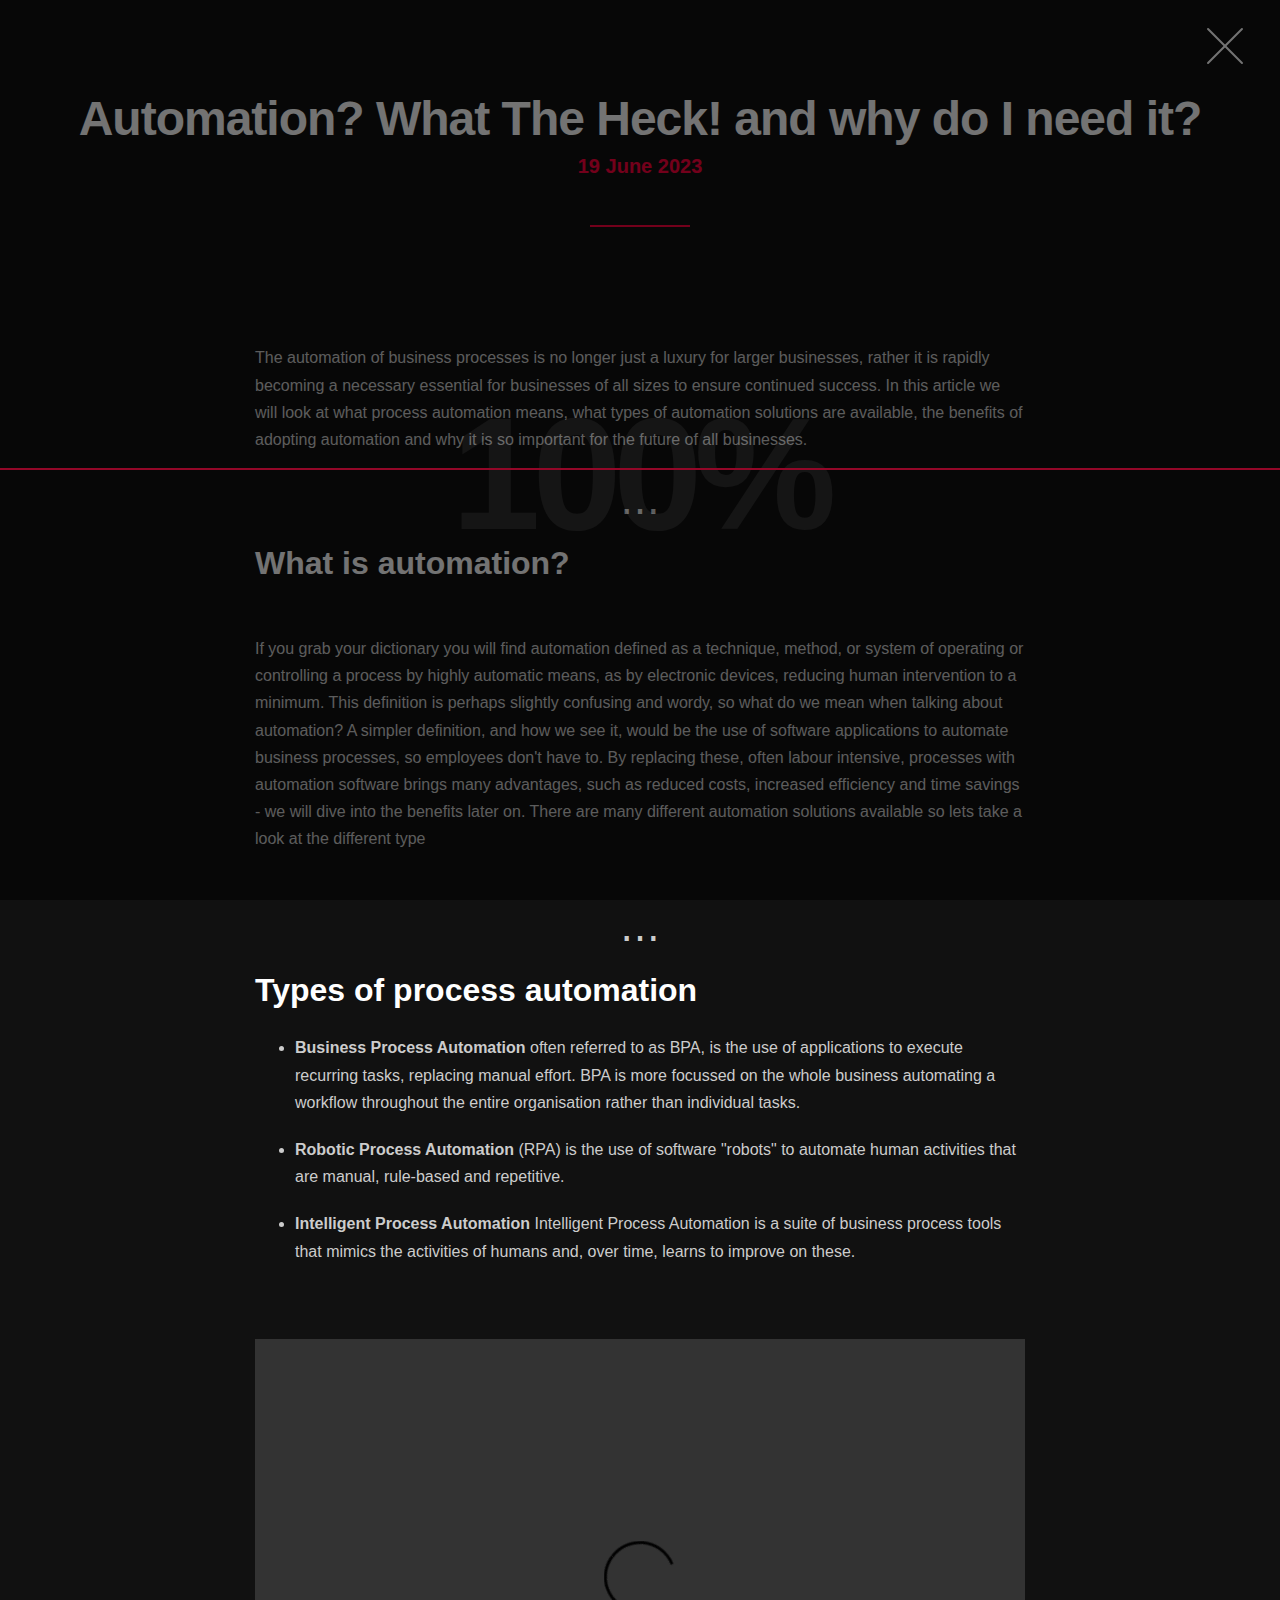
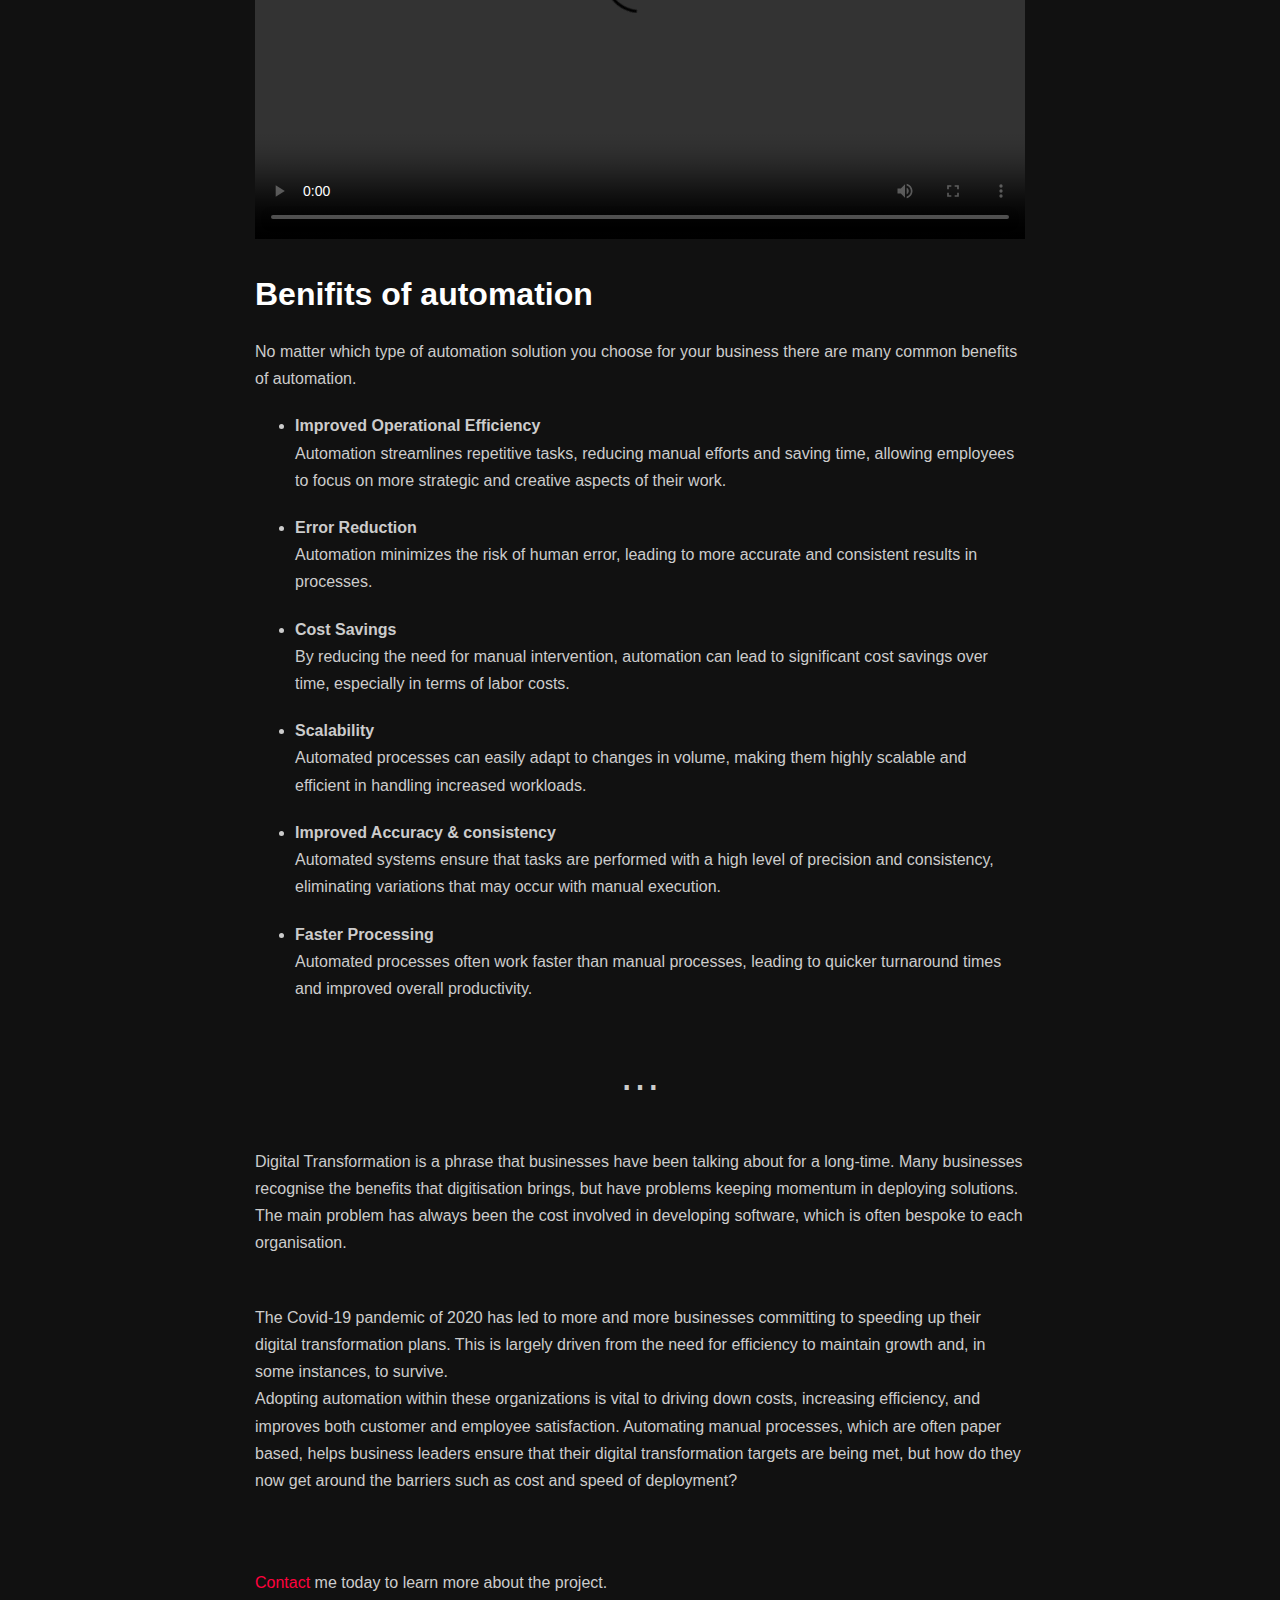
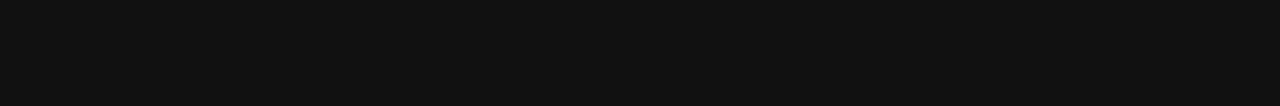
==== blog_auto_compare.html @ 519175c0 "update titles of blogs" ====
<!DOCTYPE html>
<html lang="zxx">

<head>
    <meta charset="utf-8" />
    <title>Jordis - Responsive Bootstrap 4 Personal Website Template</title>
    <meta content="width=device-width, initial-scale=1.0" name="viewport" />
    <meta content="" name="description" />
    <meta content="" name="keywords" />
    <meta content="" name="author" />
    <!--[if lt IE 9]>
            <script src="js/html5shiv.js"></script>
        <![endif]-->
    <!-- CSS Files
    ================================================== -->
    <link href="css/bootstrap.min.css" rel="stylesheet" type="text/css" />
    <link href="css/jpreloader.css" rel="stylesheet" type="text/css">
    <link href="css/animate.css" rel="stylesheet" type="text/css" />
    <link href="css/owl.carousel.css" rel="stylesheet" type="text/css" />
    <link href="css/owl.theme.css" rel="stylesheet" type="text/css" />
    <link href="css/owl.transitions.css" rel="stylesheet" type="text/css" />
    <link href="css/magnific-popup.css" rel="stylesheet" type="text/css" />
    <link href="css/jquery.countdown.css" rel="stylesheet" type="text/css" />
    <link href="css/style.css" rel="stylesheet" type="text/css" />
    <!-- color scheme -->
    <link id="colors" href="css/colors/scheme-01.css" rel="stylesheet" type="text/css" />
    <link href="css/coloring.css" rel="stylesheet" type="text/css" />
</head>

<body>
    <div id="wrapper">
        <a href="javascript:history.back()" id="btn-exit" class="clicked">
            <span class="line-1"></span>
            <span class="line-2"></span>
        </a>
        <div class="transition"></div>        
        
        <!-- content begin -->
        <div class="no-bottom no-top dark">
            <div id="top"></div>
            <!-- section begin -->
            <!-- section begin -->
            <section id="section-main" class="dark">
                <div class="container">
                    <div class="row">
                        <div class="col-lg-12">
                            <h2 class="title date">Automation? What The Heck! and why do I need it?<span> 19 June 2023</span></h2>
                            <div class="title-underline"></div>
                        </div>
                    </div>

                    <div class="row">
                        <div class="col-md-8 offset-md-2">
                            <div class="blog-read">

                                <img alt="" src="images/news/business_work_1.jpg" class="img-rounded img-fullwidth">

                                <div class="post-text">
                                    <p>The automation of business processes is no longer just a luxury for larger businesses, rather it is rapidly becoming a necessary essential 
                                        for businesses of all sizes to ensure continued success.

                                        In this article we will look at what process automation means, what types of automation solutions are available, the benefits of adopting 
                                        automation and why it is so important for the future of all businesses.</p>

                                    <!-- Dotted Divider-->
                                    <p style="display:flex; justify-content:center; font-size:40px; padding-top:24px; padding-bottom:24p"><span >&#8943;</span></p>

                                    <h3>What is automation?</h3>
                                    <br>
                                    <p>If you grab your dictionary you will find automation defined as a technique, method, or system of operating or controlling a process by highly 
                                        automatic means, as by electronic devices, reducing human intervention to a minimum. This definition is perhaps slightly confusing and wordy, 
                                        so what do we mean when talking about automation? A simpler definition, and how we see it, would be the use of software applications to automate 
                                        business processes, so employees don't have to.

                                        By replacing these, often labour intensive, processes with automation software brings many advantages, such as reduced costs, increased 
                                        efficiency and time savings - we will dive into the benefits later on.
                                        
                                        There are many different automation solutions available so lets take a look at the different type</p>

                                    <img alt="" src="images/news/office desk.jpg" class="img-rounded img-fullwidth">

                                    <!-- Dotted Divider-->
                                    <p style="display:flex; justify-content:center; font-size:40px; padding-top:24px; padding-bottom:24p"><span >&#8943;</span></p>

                                    <h3>Types of process automation</h3>
                                    <ul>
                                        <li>
                                            <p><b>Business Process Automation</b> often referred to as BPA, is the use of applications to execute recurring tasks, replacing manual effort. 
                                            BPA is more focussed on the whole business automating a workflow throughout the entire organisation rather than individual tasks.</p>
                                        </li>
                                        <li>
                                            <p><b>Robotic Process Automation</b> (RPA) is the use of software "robots" to automate human activities that are manual, 
                                                rule-based and repetitive.</p>
                                        </li>
                                        <li>
                                            <p><b>Intelligent Process Automation</b> Intelligent Process Automation is a suite of business process tools that mimics the activities of humans 
                                                and, over time, learns to improve on these.</p>
                                        </li>
                                    </ul>
                                    <br><br>
                                    <video width="500px" height="500px" controls="controls">
                                        <source src="images/videos/men_on_screens.mp4" type="video/mp4">
                                    </video>
                                    <br><br>
                                    <h3>Benifits of automation</h3>

                                    <p>No matter which type of automation solution you choose for your business there are many common benefits of automation.</p>
                                    <ul>
                                        <li><p><b>Improved Operational Efficiency</b><br>Automation streamlines repetitive tasks, reducing manual efforts and saving time, allowing employees to focus on more strategic and creative aspects of their work.</p></li>
                                        <li><p><b>Error Reduction</b><br>Automation minimizes the risk of human error, leading to more accurate and consistent results in processes.</p></li>
                                        <li><p><b>Cost Savings</b><br>By reducing the need for manual intervention, automation can lead to significant cost savings over time, especially in terms of labor costs.</p></li>
                                        <li><p><b>Scalability</b><br>Automated processes can easily adapt to changes in volume, making them highly scalable and efficient in handling increased workloads.</p></li>
                                        <li><p><b>Improved Accuracy & consistency</b><br>Automated systems ensure that tasks are performed with a high level of precision and consistency, eliminating variations that may occur with manual execution.</p></li>
                                        <li><p><b>Faster Processing</b><br> Automated processes often work faster than manual processes, leading to quicker turnaround times and improved overall productivity.</p></li>
                                    </ul>
                                    <br>
                                    <!-- Dotted Divider-->
                                    <p style="display:flex; justify-content:center; font-size:40px; padding-top:24px; padding-bottom:24p"><span >&#8943;</span></p>
                                    <br>
                                    <p>Digital Transformation is a phrase that businesses have been talking about for a long-time. Many businesses recognise the benefits that digitisation brings, but have problems keeping momentum in deploying solutions. 
                                    The main problem has always been the cost involved in developing software, which is often bespoke to each organisation.</p>
                                    
                                    <br>

                                    <p>The Covid-19 pandemic of 2020 has led to more and more businesses committing to speeding up their digital transformation plans. This is largely driven from the need for efficiency to maintain growth and, in some instances, to survive.<br>
                                        Adopting automation within these organizations is vital to driving down costs, increasing efficiency, and improves both customer and employee satisfaction. Automating manual processes, which are often paper based, helps business
                                        leaders ensure that their digital transformation targets are being met, but how do they now get around the barriers such as cost and speed of deployment?</p>
                                    
                    
                                    <br><br>
                                    <p><a href="https://www.linkedin.com/in/mian-ammad/">Contact</a> me today to learn more about the project.</p>

                                </div>
                            </div>
                            

    </div>
    
    <!-- Javascript Files
    ================================================== -->
    <script src="js/jquery.min.js"></script>
    <script src="js/jpreLoader.min.js"></script>
    <script src="js/bootstrap.min.js"></script>
    <script src="js/wow.min.js"></script>
    <script src="js/jquery.isotope.min.js"></script>
    <script src="js/easing.js"></script>
    <script src="js/owl.carousel.js"></script>
    <script src="js/validation.js"></script>
    <script src="js/jquery.magnific-popup.min.js"></script>
    <script src="js/enquire.min.js"></script>
    <script src="js/jquery.stellar.min.js"></script>
    <script src="js/jquery.plugin.js"></script>
    <script src="js/typed.js"></script>
    <script src="js/typed-custom.js"></script>
    <script src="js/designesia.js"></script>
    
</body>

</html>
---- css/jpreloader.css ----
#jpreOverlay {
	background-color: #000000;
	position:absolute;
	width:100%;
	height:100%;
}
#jpreSlide{
	font-size:22px;
	color:#ccc;
	text-align:center;
	width:50%;
	height:30%;
}
#jpreLoader{
	width:100%;
	height:2px;
	background:#111;
}

#jpreBar {
	background:#222;
}

#jprePercentage {
	z-index:-1;
	font-weight: bold;
	text-align:center;
	margin-top:10px;
	font-size:160px;
	margin-top:-10px;
	letter-spacing: -8px;
	color:rgba(255,255,255,.1);
}

#jSplash{
	line-height:200%;
}

#jSplash section{
	padding:0;
	display:block;
	background:none !important;
}
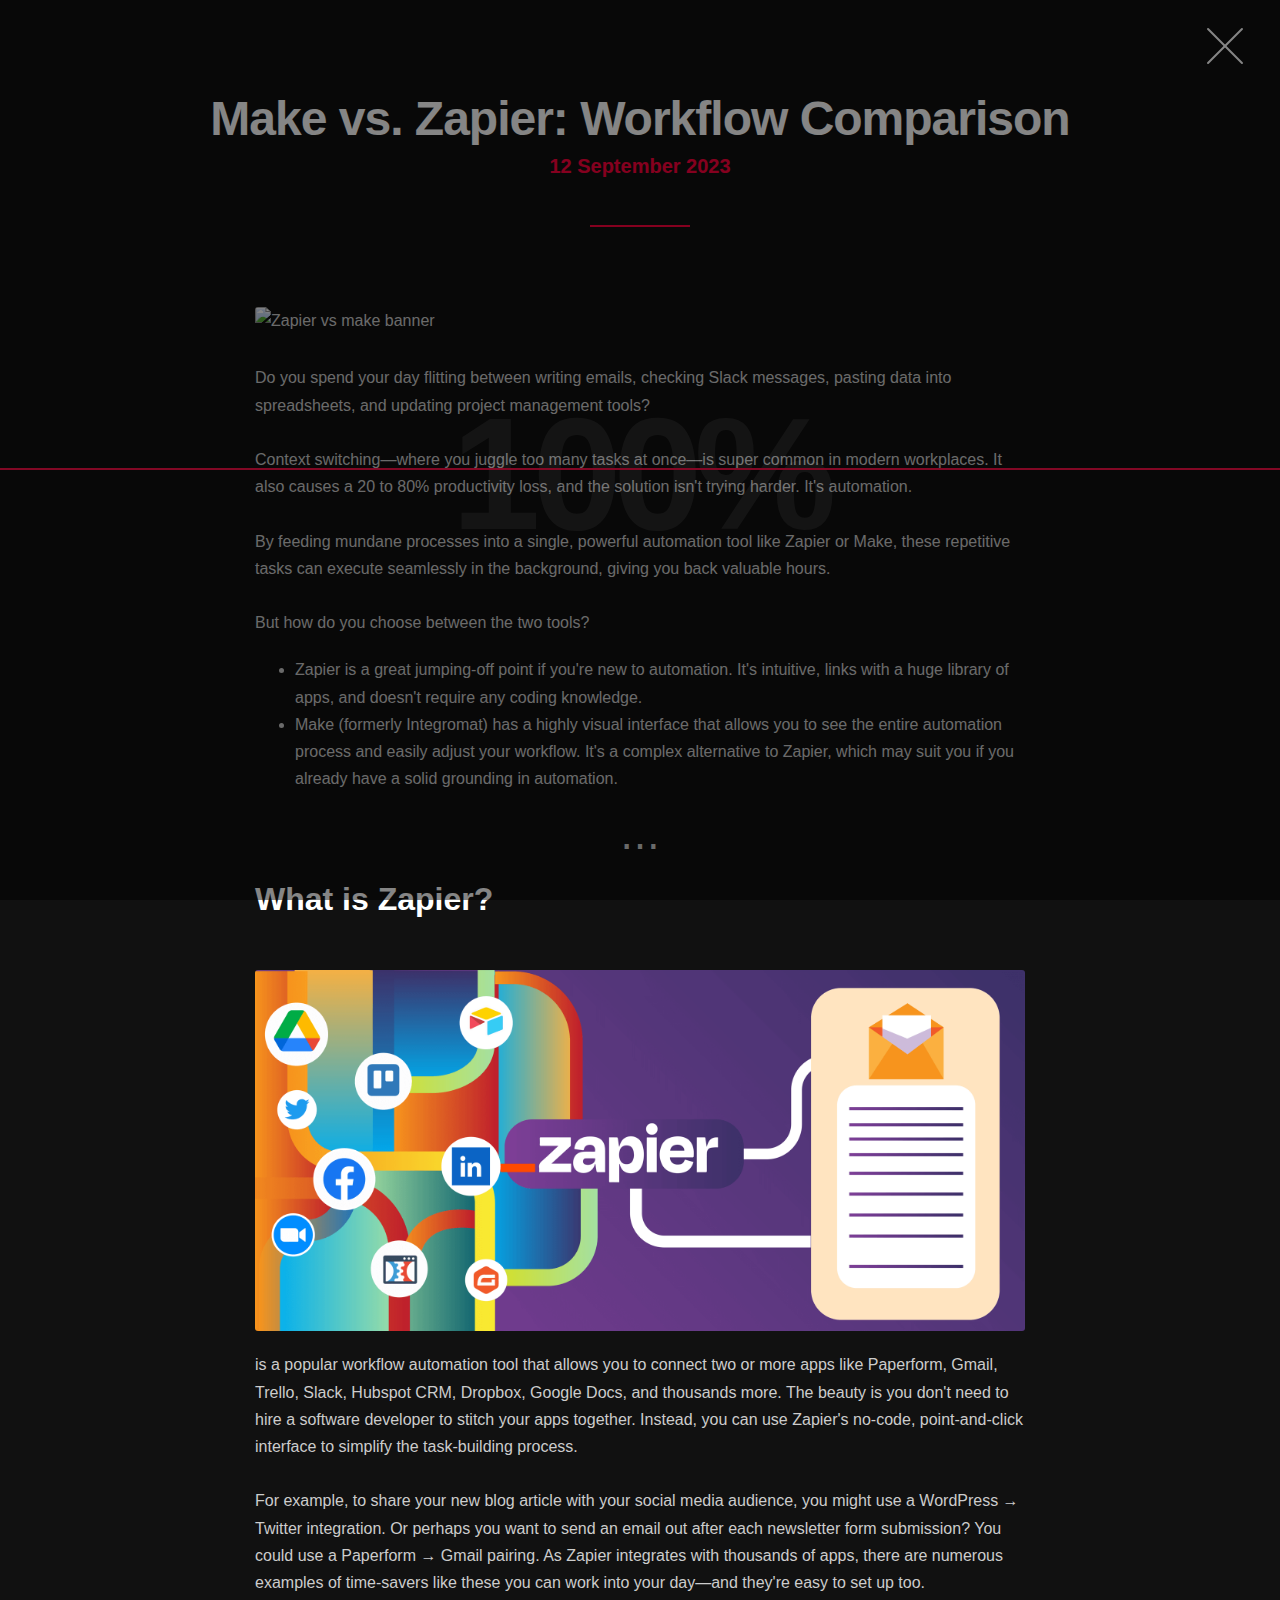
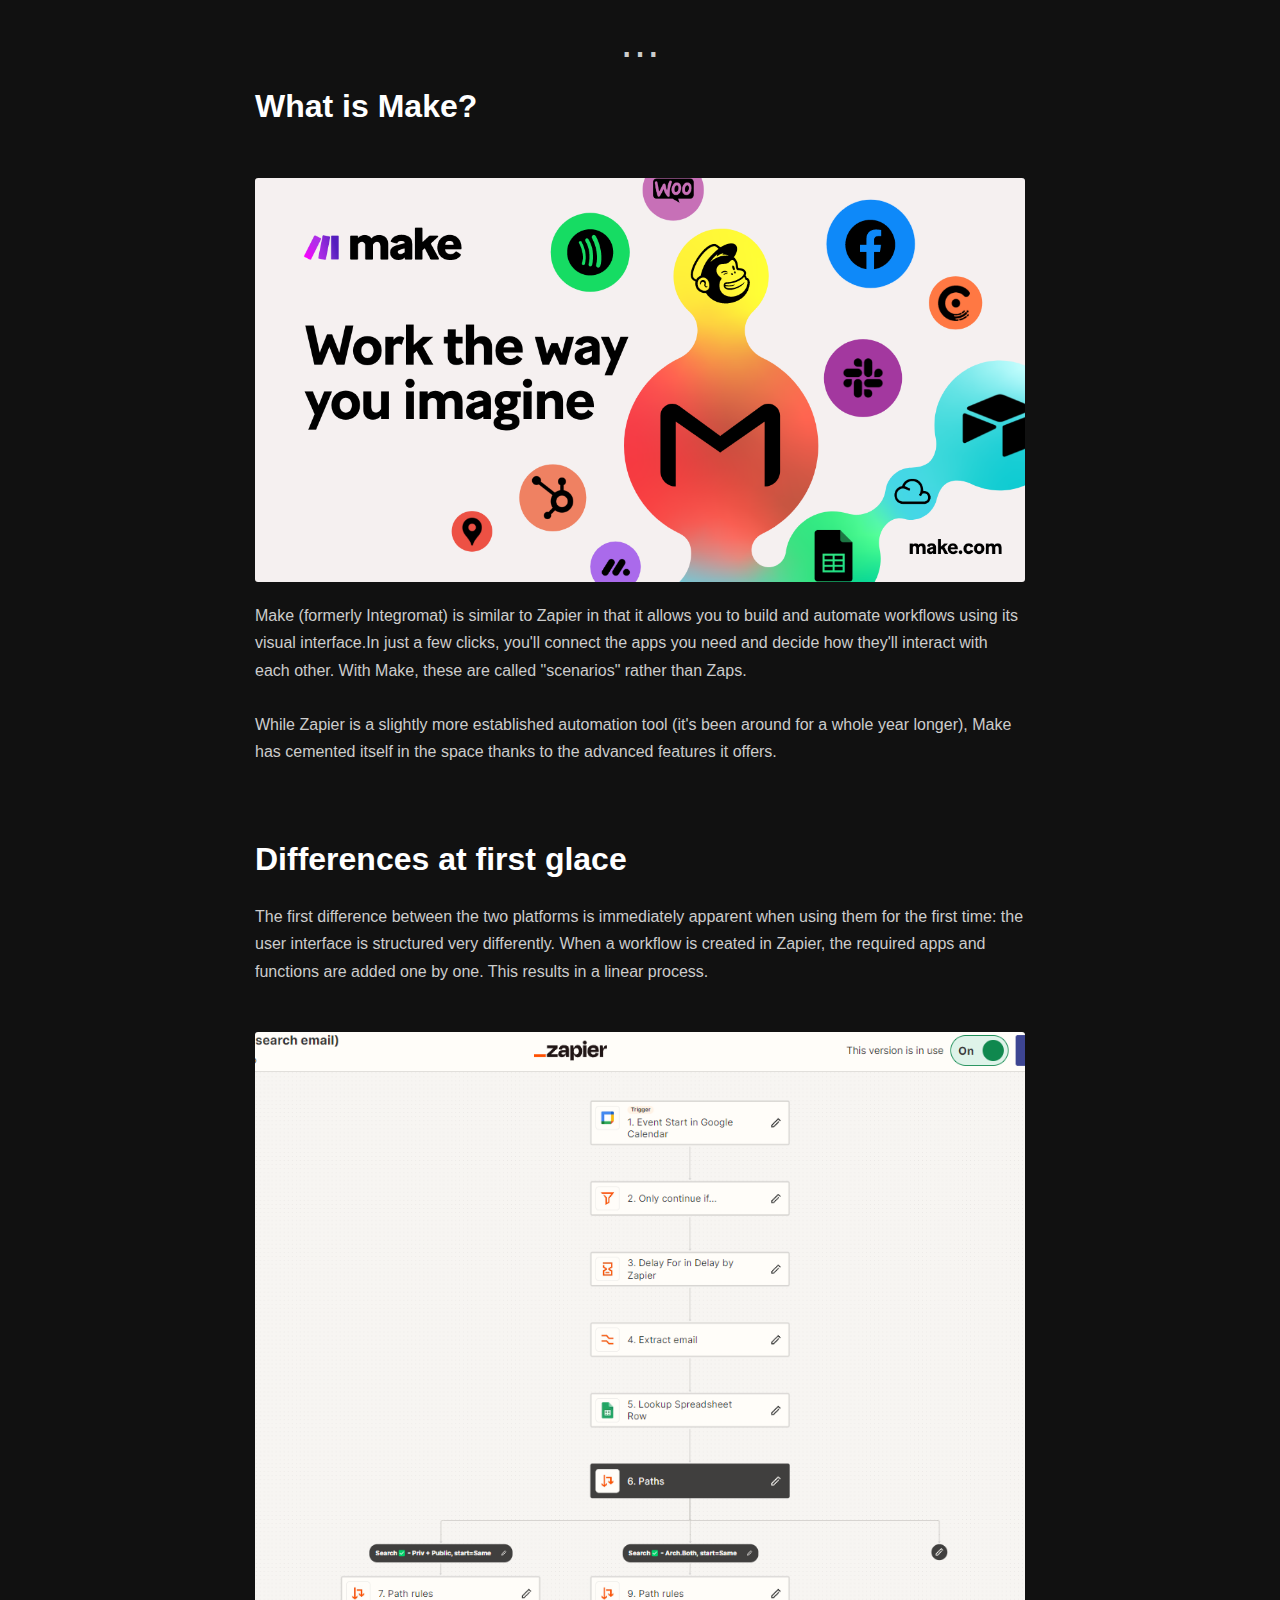
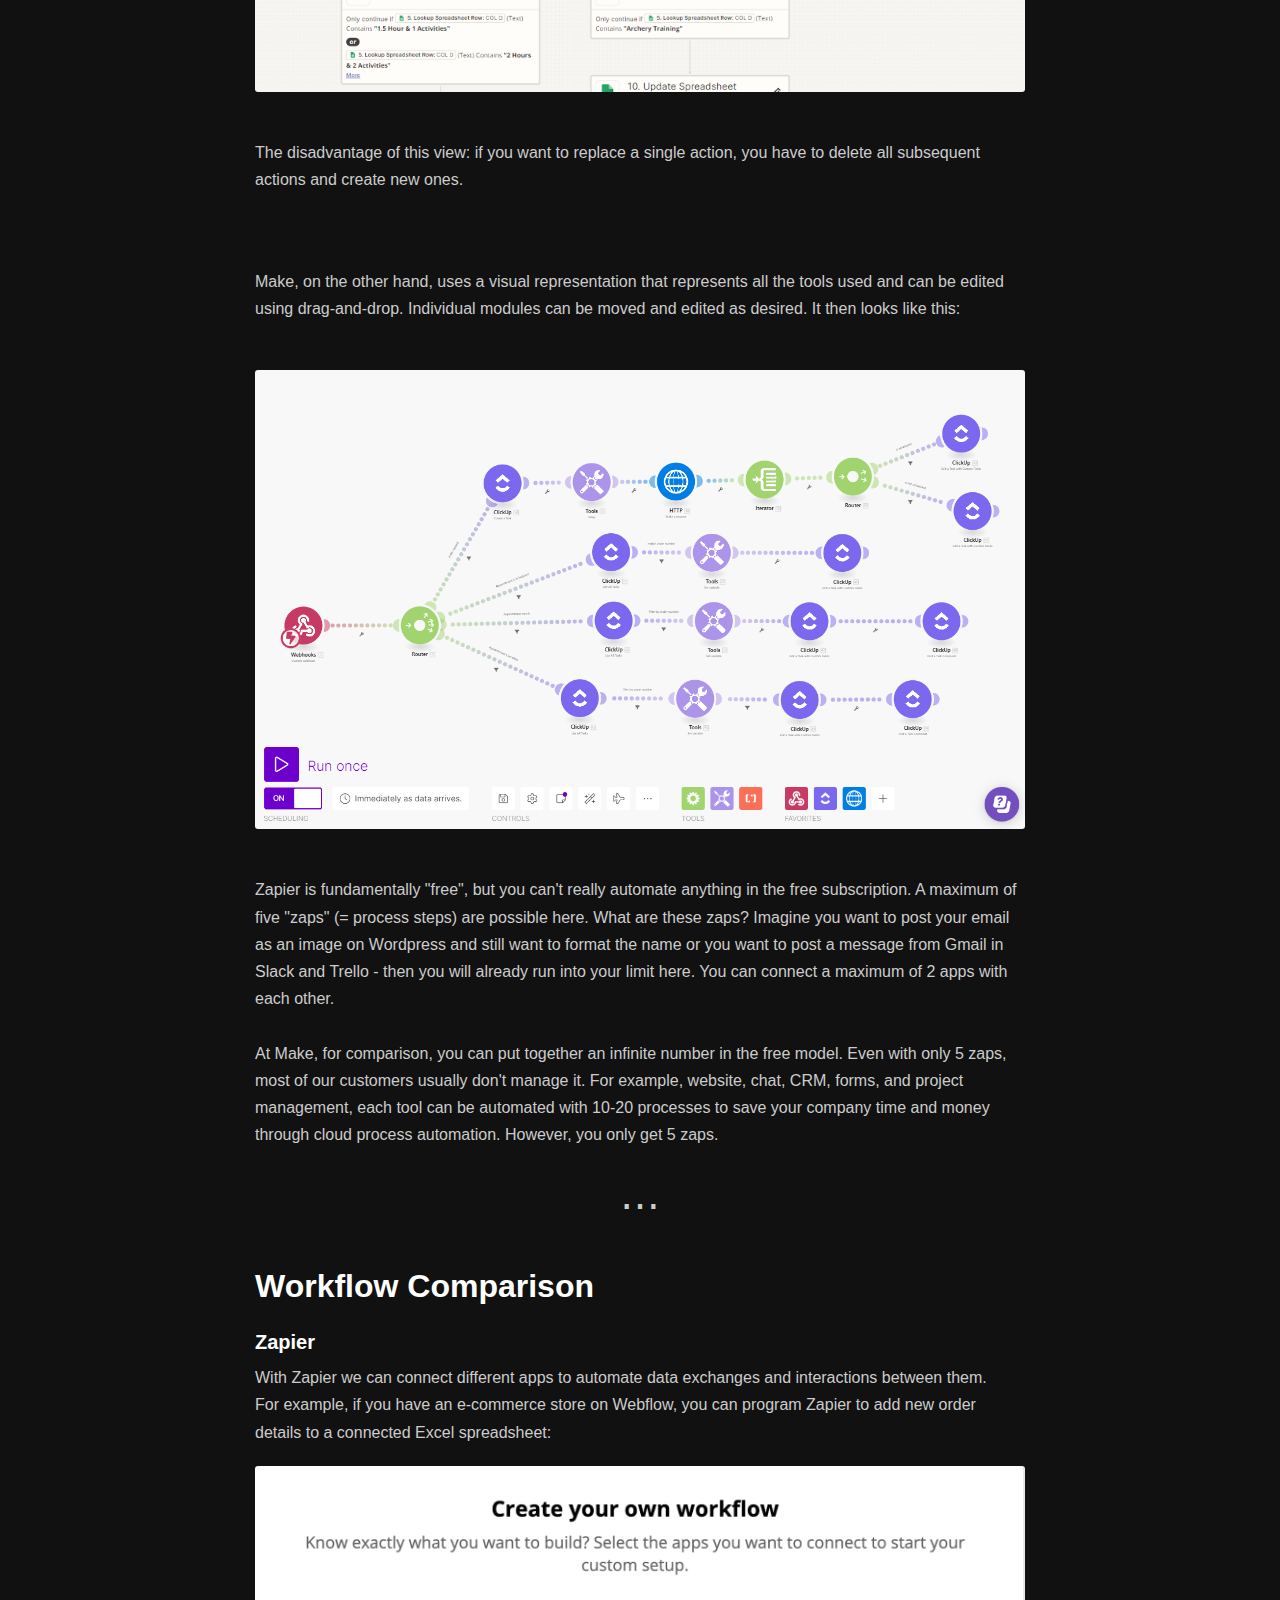
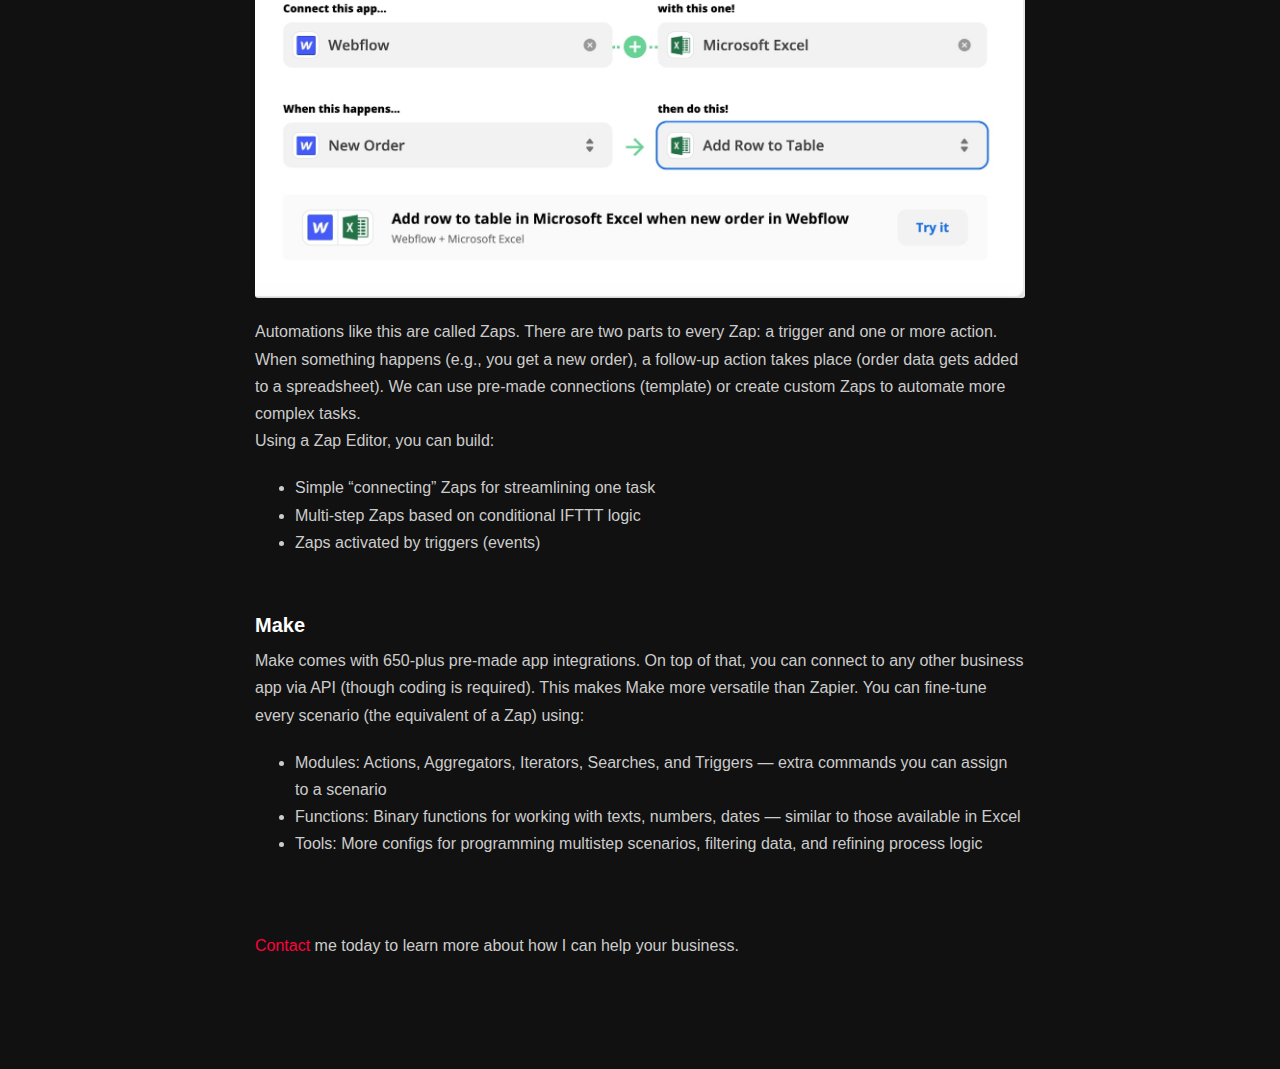
==== commit 50069ad5: "update blog" ====
--- a/blog_auto_compare.html
+++ b/blog_auto_compare.html
@@ -4,7 +4,7 @@
 
 <head>
     <meta charset="utf-8" />
-    <title>Jordis - Responsive Bootstrap 4 Personal Website Template</title>
+    <title>Ammad's Blog - Comparing automation platforms</title>
     <meta content="width=device-width, initial-scale=1.0" name="viewport" />
     <meta content="" name="description" />
     <meta content="" name="keywords" />
@@ -45,7 +45,7 @@
                 <div class="container">
                     <div class="row">
                         <div class="col-lg-12">
-                            <h2 class="title date">Automation? What The Heck! and why do I need it?<span> 19 June 2023</span></h2>
+                            <h2 class="title date">Make vs. Zapier: Workflow Comparison<span> 12 September 2023</span></h2>
                             <div class="title-underline"></div>
                         </div>
                     </div>
@@ -54,82 +54,104 @@
                         <div class="col-md-8 offset-md-2">
                             <div class="blog-read">
 
-                                <img alt="" src="images/news/business_work_1.jpg" class="img-rounded img-fullwidth">
+                                <img alt="Zapier vs make banner" src="images/news/Zapier vs Make.png" class="img-rounded img-fullwidth">
 
                                 <div class="post-text">
-                                    <p>The automation of business processes is no longer just a luxury for larger businesses, rather it is rapidly becoming a necessary essential 
-                                        for businesses of all sizes to ensure continued success.
+                                    <p>Do you spend your day flitting between writing emails, checking Slack messages, pasting data into spreadsheets, and updating project management tools?
+                                        <br><br>Context switching—where you juggle too many tasks at once—is super common in modern workplaces. It also causes a 20 to 80% productivity loss, and 
+                                        the solution isn't trying harder. It's automation.                                       
+                                        <br><br>By feeding mundane processes into a single, powerful automation tool like Zapier or Make, these repetitive tasks can execute seamlessly in the 
+                                        background, giving you back valuable hours.
+                                        <br><br>But how do you choose between the two tools?</p>
+                                    
+                                    <ul>
+                                        <li>Zapier is a great jumping-off point if you're new to automation. It's intuitive, links with a huge library of apps, and doesn't require any 
+                                            coding knowledge.</li>
+                                        <li>Make (formerly Integromat) has a highly visual interface that allows you to see the entire automation process and easily adjust your workflow. 
+                                            It's a complex alternative to Zapier, which may suit you if you already have a solid grounding in automation.</li>
+                                    </ul>
 
-                                        In this article we will look at what process automation means, what types of automation solutions are available, the benefits of adopting 
-                                        automation and why it is so important for the future of all businesses.</p>
+                                    <!-- Dotted Divider -->
+                                    <p style="display:flex; justify-content:center; font-size:40px; padding-top:24px; padding-bottom:24p"><span >&#8943;</span></p>
 
+                                    <h3>What is Zapier?</h3>
+                                    <br>
+                                    <img alt="zapier integrations" src="images/news/zapier.png" class="img-rounded img-fullwidth">
+                                    <br>
+                                    <p>is a popular workflow automation tool that allows you to connect two or more apps like Paperform, Gmail, Trello, Slack, Hubspot CRM, Dropbox, 
+                                        Google Docs, and thousands more. The beauty is you don't need to hire a software developer to stitch your apps together. Instead, you can use Zapier's no-code, point-and-click 
+                                        interface to simplify the task-building process.<br><br>                                        
+                                        For example, to share your new blog article with your social media audience, you might use a WordPress → Twitter integration. Or perhaps 
+                                        you want to send an email out after each newsletter form submission? You could use a Paperform → Gmail pairing.
+                                        As Zapier integrates with thousands of apps, there are numerous examples of time-savers like these you can work into your day—and they're 
+                                        easy to set up too.</p>
+                                    
                                     <!-- Dotted Divider-->
                                     <p style="display:flex; justify-content:center; font-size:40px; padding-top:24px; padding-bottom:24p"><span >&#8943;</span></p>
 
-                                    <h3>What is automation?</h3>
+                                    <h3>What is Make?</h3>
                                     <br>
-                                    <p>If you grab your dictionary you will find automation defined as a technique, method, or system of operating or controlling a process by highly 
-                                        automatic means, as by electronic devices, reducing human intervention to a minimum. This definition is perhaps slightly confusing and wordy, 
-                                        so what do we mean when talking about automation? A simpler definition, and how we see it, would be the use of software applications to automate 
-                                        business processes, so employees don't have to.
+                                    <img alt="make integrations" src="images/news/make.png" class="img-rounded img-fullwidth">
+                                    <br>
+                                    <p>Make (formerly Integromat) is similar to Zapier in that it allows you to build and automate workflows using its visual interface.In just a few clicks, 
+                                        you'll connect the apps you need and decide how they'll interact with each other. With Make, these are called "scenarios" rather than Zaps.<br><br>                                      
+                                        While Zapier is a slightly more established automation tool (it's been around for a whole year longer), Make has cemented itself in the 
+                                        space thanks to the advanced features it offers.</p>
+                                                                        
+                                    <br><br>
+                                    <h3>Differences at first glace</h3>
 
-                                        By replacing these, often labour intensive, processes with automation software brings many advantages, such as reduced costs, increased 
-                                        efficiency and time savings - we will dive into the benefits later on.
-                                        
-                                        There are many different automation solutions available so lets take a look at the different type</p>
-
-                                    <img alt="" src="images/news/office desk.jpg" class="img-rounded img-fullwidth">
-
-                                    <!-- Dotted Divider-->
-                                    <p style="display:flex; justify-content:center; font-size:40px; padding-top:24px; padding-bottom:24p"><span >&#8943;</span></p>
-
-                                    <h3>Types of process automation</h3>
-                                    <ul>
-                                        <li>
-                                            <p><b>Business Process Automation</b> often referred to as BPA, is the use of applications to execute recurring tasks, replacing manual effort. 
-                                            BPA is more focussed on the whole business automating a workflow throughout the entire organisation rather than individual tasks.</p>
-                                        </li>
-                                        <li>
-                                            <p><b>Robotic Process Automation</b> (RPA) is the use of software "robots" to automate human activities that are manual, 
-                                                rule-based and repetitive.</p>
-                                        </li>
-                                        <li>
-                                            <p><b>Intelligent Process Automation</b> Intelligent Process Automation is a suite of business process tools that mimics the activities of humans 
-                                                and, over time, learns to improve on these.</p>
-                                        </li>
-                                    </ul>
+                                    <p>The first difference between the two platforms is immediately apparent when using them for the first time: the user interface is structured very differently. 
+                                        When a workflow is created in Zapier, the required apps and functions are added one by one. This results in a linear process.</p>
+                                    <br>
+                                    <img alt="zapier workflow" src="images/news/zapier workflow.png" class="img-rounded img-fullwidth">
                                     <br><br>
-                                    <video width="500px" height="500px" controls="controls">
-                                        <source src="images/videos/men_on_screens.mp4" type="video/mp4">
-                                    </video>
+                                    <p>The disadvantage of this view: if you want to replace a single action, you have to delete all subsequent actions and create new ones.</p>
                                     <br><br>
-                                    <h3>Benifits of automation</h3>
-
-                                    <p>No matter which type of automation solution you choose for your business there are many common benefits of automation.</p>
-                                    <ul>
-                                        <li><p><b>Improved Operational Efficiency</b><br>Automation streamlines repetitive tasks, reducing manual efforts and saving time, allowing employees to focus on more strategic and creative aspects of their work.</p></li>
-                                        <li><p><b>Error Reduction</b><br>Automation minimizes the risk of human error, leading to more accurate and consistent results in processes.</p></li>
-                                        <li><p><b>Cost Savings</b><br>By reducing the need for manual intervention, automation can lead to significant cost savings over time, especially in terms of labor costs.</p></li>
-                                        <li><p><b>Scalability</b><br>Automated processes can easily adapt to changes in volume, making them highly scalable and efficient in handling increased workloads.</p></li>
-                                        <li><p><b>Improved Accuracy & consistency</b><br>Automated systems ensure that tasks are performed with a high level of precision and consistency, eliminating variations that may occur with manual execution.</p></li>
-                                        <li><p><b>Faster Processing</b><br> Automated processes often work faster than manual processes, leading to quicker turnaround times and improved overall productivity.</p></li>
-                                    </ul>
+                                    <p>Make, on the other hand, uses a visual representation that represents all the tools used and can be edited using drag-and-drop. Individual modules can be 
+                                        moved and edited as desired. It then looks like this:</p>
                                     <br>
+                                    <img alt="make workflow" src="images/news/make workflow.png" class="img-rounded img-fullwidth">
+                                    <br><br>
+                                    <p>Zapier is fundamentally "free", but you can't really automate anything in the free subscription. A maximum of five "zaps" (= process steps) are possible here. 
+                                        What are these zaps? Imagine you want to post your email as an image on Wordpress and still want to format the name or you want to post a message from Gmail in 
+                                        Slack and Trello - then you will already run into your limit here. You can connect a maximum of 2 apps with each other.
+                                        <br><br>
+                                        At Make, for comparison, you can put together an infinite number in the free model. Even with only 5 zaps, most of our customers usually don't manage it. 
+                                        For example, website, chat, CRM, forms, and project management, each tool can be automated with 10-20 processes to save your company time and money through 
+                                        cloud process automation. However, you only get 5 zaps.</p>
                                     <!-- Dotted Divider-->
                                     <p style="display:flex; justify-content:center; font-size:40px; padding-top:24px; padding-bottom:24p"><span >&#8943;</span></p>
                                     <br>
-                                    <p>Digital Transformation is a phrase that businesses have been talking about for a long-time. Many businesses recognise the benefits that digitisation brings, but have problems keeping momentum in deploying solutions. 
-                                    The main problem has always been the cost involved in developing software, which is often bespoke to each organisation.</p>
-                                    
+                                    <h3>Workflow Comparison</h3>
+                                    <h4>Zapier</h4>
+                                    <p>With Zapier we can connect different apps to automate data exchanges and interactions between them.<br>For example, if you have an e-commerce store on Webflow, 
+                                        you can program Zapier to add new order details to a connected Excel spreadsheet:</p>
+                                    <img alt="zapier excel" src="images/news/zapier-excel.jpg" class="img-rounded img-fullwidth">
+                                    <p>Automations like this are called Zaps. There are two parts to every Zap: a trigger and one or more action. When something happens (e.g., you get a new order), 
+                                        a follow-up action takes place (order data gets added to a spreadsheet). We can use pre-made connections (template) or create custom Zaps to automate more complex tasks.
+                                        <br>
+                                        Using a Zap Editor, you can build:
+                                        <ul>
+                                            <li>Simple “connecting” Zaps for streamlining one task</li>
+                                            <li>Multi-step Zaps based on conditional IFTTT logic</li>
+                                            <li>Zaps activated by triggers (events)</li>
+                                        </ul>
+                                    </p>
                                     <br>
-
-                                    <p>The Covid-19 pandemic of 2020 has led to more and more businesses committing to speeding up their digital transformation plans. This is largely driven from the need for efficiency to maintain growth and, in some instances, to survive.<br>
-                                        Adopting automation within these organizations is vital to driving down costs, increasing efficiency, and improves both customer and employee satisfaction. Automating manual processes, which are often paper based, helps business
-                                        leaders ensure that their digital transformation targets are being met, but how do they now get around the barriers such as cost and speed of deployment?</p>
+                                    <h4>Make</h4>
+                                    <p>Make comes with 650-plus pre-made app integrations. On top of that, you can connect to any other business app via API (though coding is required). This makes Make more versatile than Zapier.
+                                        You can fine-tune every scenario (the equivalent of a Zap) using:<br>
+                                        <ul>
+                                            <li>Modules: Actions, Aggregators, Iterators, Searches, and Triggers — extra commands you can assign to a scenario</li>
+                                            <li>Functions: Binary functions for working with texts, numbers, dates — similar to those available in Excel</li>
+                                            <li>Tools: More configs for programming multistep scenarios, filtering data, and refining process logic</li>
+                                        </ul>                                        
+                                    </p>
                                     
                     
                                     <br><br>
-                                    <p><a href="https://www.linkedin.com/in/mian-ammad/">Contact</a> me today to learn more about the project.</p>
+                                    <p><a href="https://www.linkedin.com/in/mian-ammad/">Contact</a> me today to learn more about how I can help your business.</p>
 
                                 </div>
                             </div>
